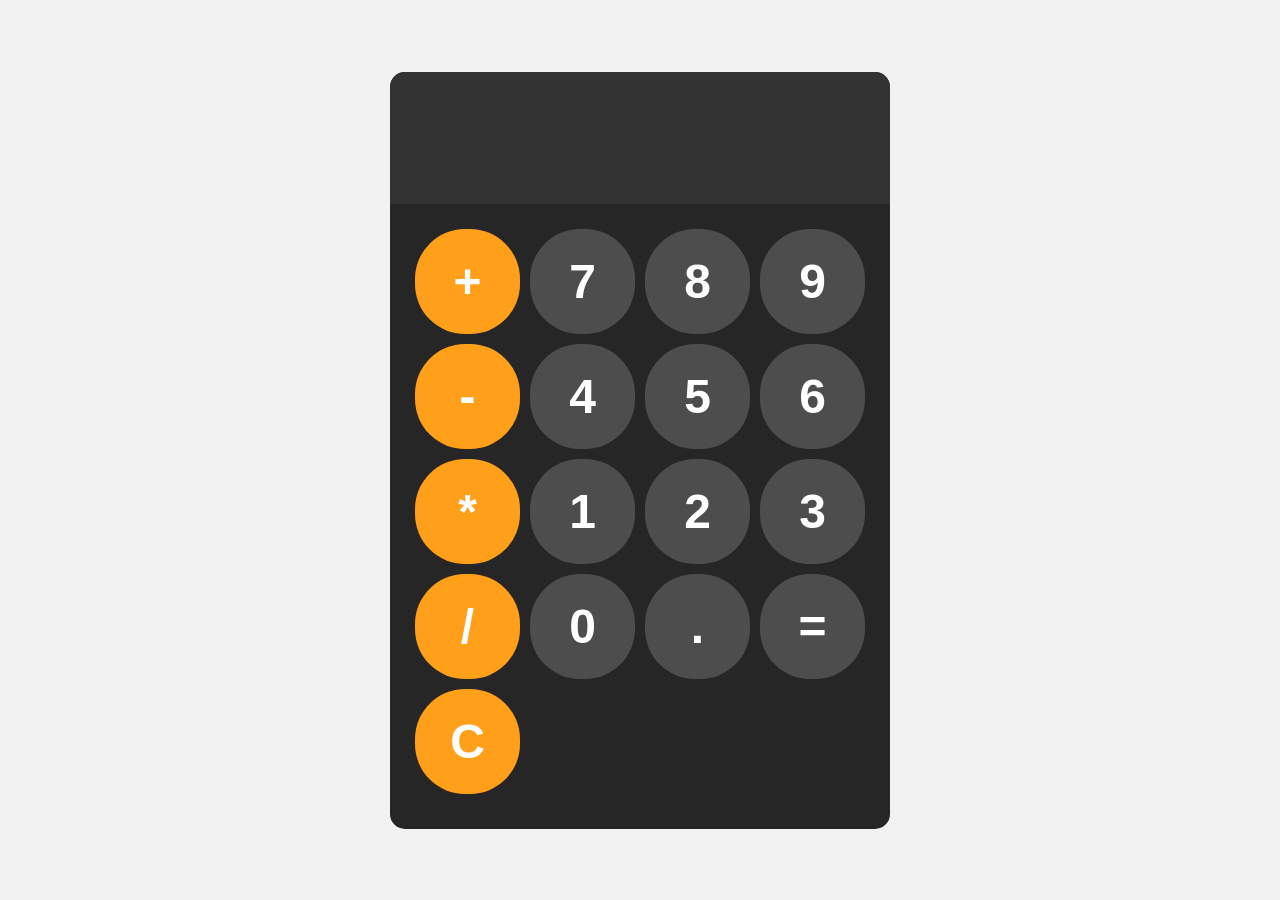
==== index.html @ 671915c5 "first commit" ====
<!DOCTYPE html>
<html lang="en">
<head>
    <meta charset="UTF-8">
    <meta name="viewport" content="width=device-width, initial-scale=1.0">
    <title>MyCalculator</title>
    <link rel="stylesheet" href="css/style.css">
</head>
<body>
    <div id="calculator">
        <input id="display" readonly>
        <!-- server option removed -->
        <div id="keys">
            <button onclick="appendToDisplay('+')"class="opp">+</button>
            <button onclick="appendToDisplay('7')">7</button>
            <button onclick="appendToDisplay('8')">8</button>
            <button onclick="appendToDisplay('9')">9</button>
            <button onclick="appendToDisplay('-')" class="opp">-</button>
            <button onclick="appendToDisplay('4')">4</button>
            <button onclick="appendToDisplay('5')">5</button>
            <button onclick="appendToDisplay('6')">6</button>
            <button onclick="appendToDisplay('*')" class="opp">*</button>
            <button onclick="appendToDisplay('1')">1</button>
            <button onclick="appendToDisplay('2')">2</button>
            <button onclick="appendToDisplay('3')">3</button>
            <button onclick="appendToDisplay('/')" class="opp">/</button>
            <button onclick="appendToDisplay('0')">0</button>
            <button onclick="appendToDisplay('.')">.</button>
            <button onclick="calculate()">=</button>
            <button onclick="clearDisplay()" class="opp">C</button>
        </div>  
        <div id="downloadLink" style="margin-top:10px;"></div>
    </div>
    <script src="js/script.js"></script>
</body>
</html>
---- css/style.css ----
body{
    margin: 0;
    display: flex;
    justify-content: center;
    align-items: center;
    height: 100vh;
    background-color: hsl(0, 0%, 95%);
}
#calculator {
    font-family: Arial, sans-serif;
    background-color: hsl(0, 0%, 15%);
    border-radius: 15px;
    /* adapt to viewport width with a max limit */
    width: 90vw;
    max-width: 500px;
    overflow: hidden;
}

#display{
    width: 100%;
    padding : 20px;
    font-size: 5rem;
    text-align : left ;
    border: none;
    background-color: hsl(0, 0%, 20%);
    color: white;
}
#keys{
    display : grid ;
    grid-template-columns : repeat(4, 1fr) ;
    gap: 10px;
    padding : 25px ;
}

button {
    /* size based on grid cell so it can shrink on small screens */
    width: 100%;
    aspect-ratio: 1 / 1;
    border-radius: 50px;
    border: none;
    background-color: hsl(0, 0%, 30%);
    color: white;
    font-size : 3rem;
    font-weight: bold ;
    cursor : pointer ;
}

button:hover {
    background-color: hsl(0, 0%, 40%);
}
button:active {
    background-color: hsl(0, 0%, 50%);
}
.opp{
    background-color: hsl(35, 100%, 55%);
}
.opp:hover {
    background-color: hsl(35, 100%, 65%);
}
.opp:active {
    background-color: hsl(35, 100%, 75%);
}

/* formatting buttons (XML/JSON/PHP) */
.format{
    background-color: hsl(200, 80%, 50%);
    font-size: 1.5rem;
}
.format:hover {
    background-color: hsl(200, 80%, 60%);
}
.format:active {
    background-color: hsl(200, 80%, 70%);
}

@media (max-width: 600px) {
    #display {
        font-size: 3rem;
    }
    button {
        font-size: 2rem;
    }
}

#downloadLink a {
    display: inline-block;
    padding: 8px 12px;
    background-color: hsl(200,80%,60%);
    color: white;
    border-radius: 5px;
    text-decoration: none;
    font-size: 1rem;
}
#downloadLink a:hover {
    background-color: hsl(200,80%,50%);
}
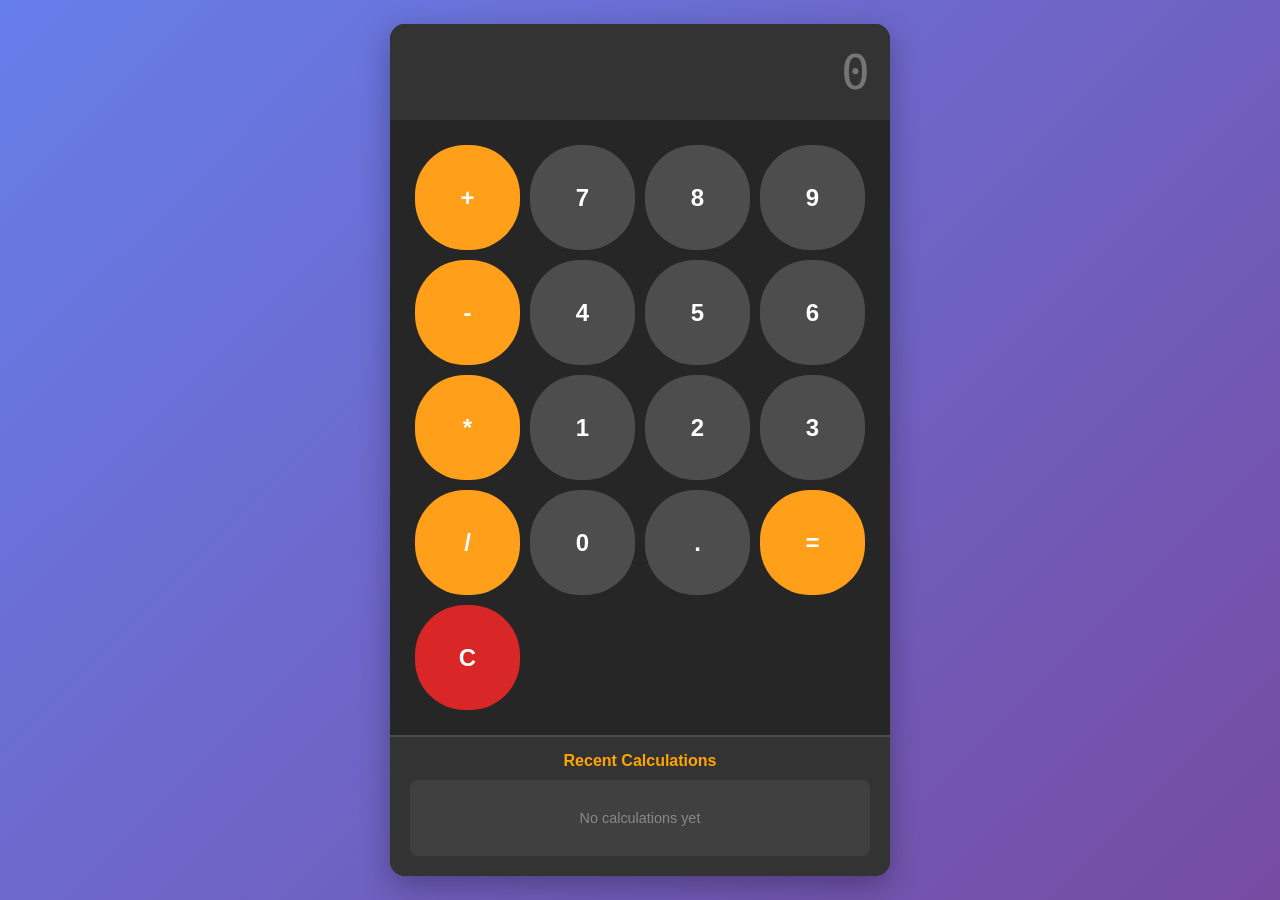
==== commit 1cf53646: "first commit" ====
--- a/index.html
+++ b/index.html
@@ -3,34 +3,46 @@
 <head>
     <meta charset="UTF-8">
     <meta name="viewport" content="width=device-width, initial-scale=1.0">
-    <title>MyCalculator</title>
+    <title>Calculator</title>
     <link rel="stylesheet" href="css/style.css">
 </head>
 <body>
     <div id="calculator">
-        <input id="display" readonly>
-        <!-- server option removed -->
+        <input id="display" readonly placeholder="0">
+        
         <div id="keys">
-            <button onclick="appendToDisplay('+')"class="opp">+</button>
+            <button onclick="appendToDisplay('+')" class="opp">+</button>
             <button onclick="appendToDisplay('7')">7</button>
             <button onclick="appendToDisplay('8')">8</button>
             <button onclick="appendToDisplay('9')">9</button>
+            
             <button onclick="appendToDisplay('-')" class="opp">-</button>
             <button onclick="appendToDisplay('4')">4</button>
             <button onclick="appendToDisplay('5')">5</button>
             <button onclick="appendToDisplay('6')">6</button>
+            
             <button onclick="appendToDisplay('*')" class="opp">*</button>
             <button onclick="appendToDisplay('1')">1</button>
             <button onclick="appendToDisplay('2')">2</button>
             <button onclick="appendToDisplay('3')">3</button>
+            
             <button onclick="appendToDisplay('/')" class="opp">/</button>
             <button onclick="appendToDisplay('0')">0</button>
             <button onclick="appendToDisplay('.')">.</button>
-            <button onclick="calculate()">=</button>
-            <button onclick="clearDisplay()" class="opp">C</button>
-        </div>  
-        <div id="downloadLink" style="margin-top:10px;"></div>
+            <button onclick="calculate()" class="opp">=</button>
+            
+            <button onclick="clearDisplay()" class="clear">C</button>
+        </div>
+        
+        <!-- History Section - Only shows calculations -->
+        <div class="history-section">
+            <h3>Recent Calculations</h3>
+            <div id="historyList" class="history-list">
+                <div class="empty-history">No calculations yet</div>
+            </div>
+        </div>
     </div>
+    
     <script src="js/script.js"></script>
 </body>
 </html>
--- a/css/style.css
+++ b/css/style.css
@@ -1,96 +1,200 @@
-body{
+* {
+    margin: 0;
+    padding: 0;
+    box-sizing: border-box;
+}
+
+body {
     margin: 0;
     display: flex;
     justify-content: center;
     align-items: center;
-    height: 100vh;
-    background-color: hsl(0, 0%, 95%);
-}
+    min-height: 100vh;
+    background: linear-gradient(135deg, #667eea 0%, #764ba2 100%);
+    font-family: Arial, sans-serif;
+    padding: 20px;
+}
+
 #calculator {
     font-family: Arial, sans-serif;
     background-color: hsl(0, 0%, 15%);
     border-radius: 15px;
-    /* adapt to viewport width with a max limit */
     width: 90vw;
     max-width: 500px;
     overflow: hidden;
-}
-
-#display{
+    box-shadow: 0 10px 30px rgba(0, 0, 0, 0.3);
+}
+
+#display {
     width: 100%;
-    padding : 20px;
-    font-size: 5rem;
-    text-align : left ;
+    padding: 20px;
+    font-size: 3rem;
+    text-align: right;
     border: none;
     background-color: hsl(0, 0%, 20%);
     color: white;
-}
-#keys{
-    display : grid ;
-    grid-template-columns : repeat(4, 1fr) ;
+    font-family: monospace;
+}
+
+#keys {
+    display: grid;
+    grid-template-columns: repeat(4, 1fr);
     gap: 10px;
-    padding : 25px ;
+    padding: 25px;
 }
 
 button {
-    /* size based on grid cell so it can shrink on small screens */
     width: 100%;
     aspect-ratio: 1 / 1;
     border-radius: 50px;
     border: none;
     background-color: hsl(0, 0%, 30%);
     color: white;
-    font-size : 3rem;
-    font-weight: bold ;
-    cursor : pointer ;
+    font-size: 1.5rem;
+    font-weight: bold;
+    cursor: pointer;
+    transition: all 0.2s ease;
 }
 
 button:hover {
     background-color: hsl(0, 0%, 40%);
-}
+    transform: scale(1.05);
+}
+
 button:active {
     background-color: hsl(0, 0%, 50%);
-}
-.opp{
+    transform: scale(0.95);
+}
+
+.opp {
     background-color: hsl(35, 100%, 55%);
 }
+
 .opp:hover {
     background-color: hsl(35, 100%, 65%);
 }
-.opp:active {
-    background-color: hsl(35, 100%, 75%);
-}
-
-/* formatting buttons (XML/JSON/PHP) */
-.format{
-    background-color: hsl(200, 80%, 50%);
-    font-size: 1.5rem;
-}
-.format:hover {
-    background-color: hsl(200, 80%, 60%);
-}
-.format:active {
-    background-color: hsl(200, 80%, 70%);
-}
-
+
+.clear {
+    background-color: hsl(0, 70%, 50%);
+}
+
+.clear:hover {
+    background-color: hsl(0, 70%, 60%);
+}
+
+.history-section {
+    padding: 15px 20px 20px 20px;
+    background: hsl(0, 0%, 20%);
+    border-top: 2px solid hsl(0, 0%, 30%);
+}
+
+.history-section h3 {
+    color: #ffa500;
+    margin-bottom: 10px;
+    font-size: 1rem;
+    text-align: center;
+}
+
+.history-list {
+    max-height: 200px;
+    overflow-y: auto;
+    background: hsl(0, 0%, 25%);
+    border-radius: 8px;
+    padding: 10px;
+}
+
+.empty-history {
+    text-align: center;
+    color: #888;
+    padding: 20px;
+    font-size: 0.9rem;
+}
+
+.history-item {
+    padding: 8px 10px;
+    border-bottom: 1px solid hsl(0, 0%, 35%);
+    font-family: monospace;
+    display: flex;
+    justify-content: space-between;
+    align-items: center;
+    transition: background 0.2s;
+    cursor: pointer;
+}
+
+.history-item:hover {
+    background: hsl(0, 0%, 30%);
+}
+
+.history-expression {
+    color: #aaa;
+    font-size: 0.9rem;
+}
+
+.history-result {
+    color: #ffa500;
+    font-weight: bold;
+    font-size: 0.9rem;
+}
+
+.history-date {
+    color: #666;
+    font-size: 0.7rem;
+    margin-left: 10px;
+}
+
+/* Scrollbar Styling */
+.history-list::-webkit-scrollbar {
+    width: 5px;
+}
+
+.history-list::-webkit-scrollbar-track {
+    background: hsl(0, 0%, 20%);
+}
+
+.history-list::-webkit-scrollbar-thumb {
+    background: #ffa500;
+    border-radius: 5px;
+}
+
+/* Notification Animations */
+@keyframes slideIn {
+    from {
+        transform: translateX(100%);
+        opacity: 0;
+    }
+    to {
+        transform: translateX(0);
+        opacity: 1;
+    }
+}
+
+@keyframes slideOut {
+    from {
+        transform: translateX(0);
+        opacity: 1;
+    }
+    to {
+        transform: translateX(100%);
+        opacity: 0;
+    }
+}
+
+/* Responsive Design */
 @media (max-width: 600px) {
     #display {
-        font-size: 3rem;
-    }
+        font-size: 2rem;
+        padding: 15px;
+    }
+    
     button {
-        font-size: 2rem;
-    }
-}
-
-#downloadLink a {
-    display: inline-block;
-    padding: 8px 12px;
-    background-color: hsl(200,80%,60%);
-    color: white;
-    border-radius: 5px;
-    text-decoration: none;
-    font-size: 1rem;
-}
-#downloadLink a:hover {
-    background-color: hsl(200,80%,50%);
+        font-size: 1.2rem;
+    }
+    
+    .history-section h3 {
+        font-size: 0.9rem;
+    }
+    
+    .history-expression, .history-result {
+        font-size: 0.8rem;
+    }
 }
